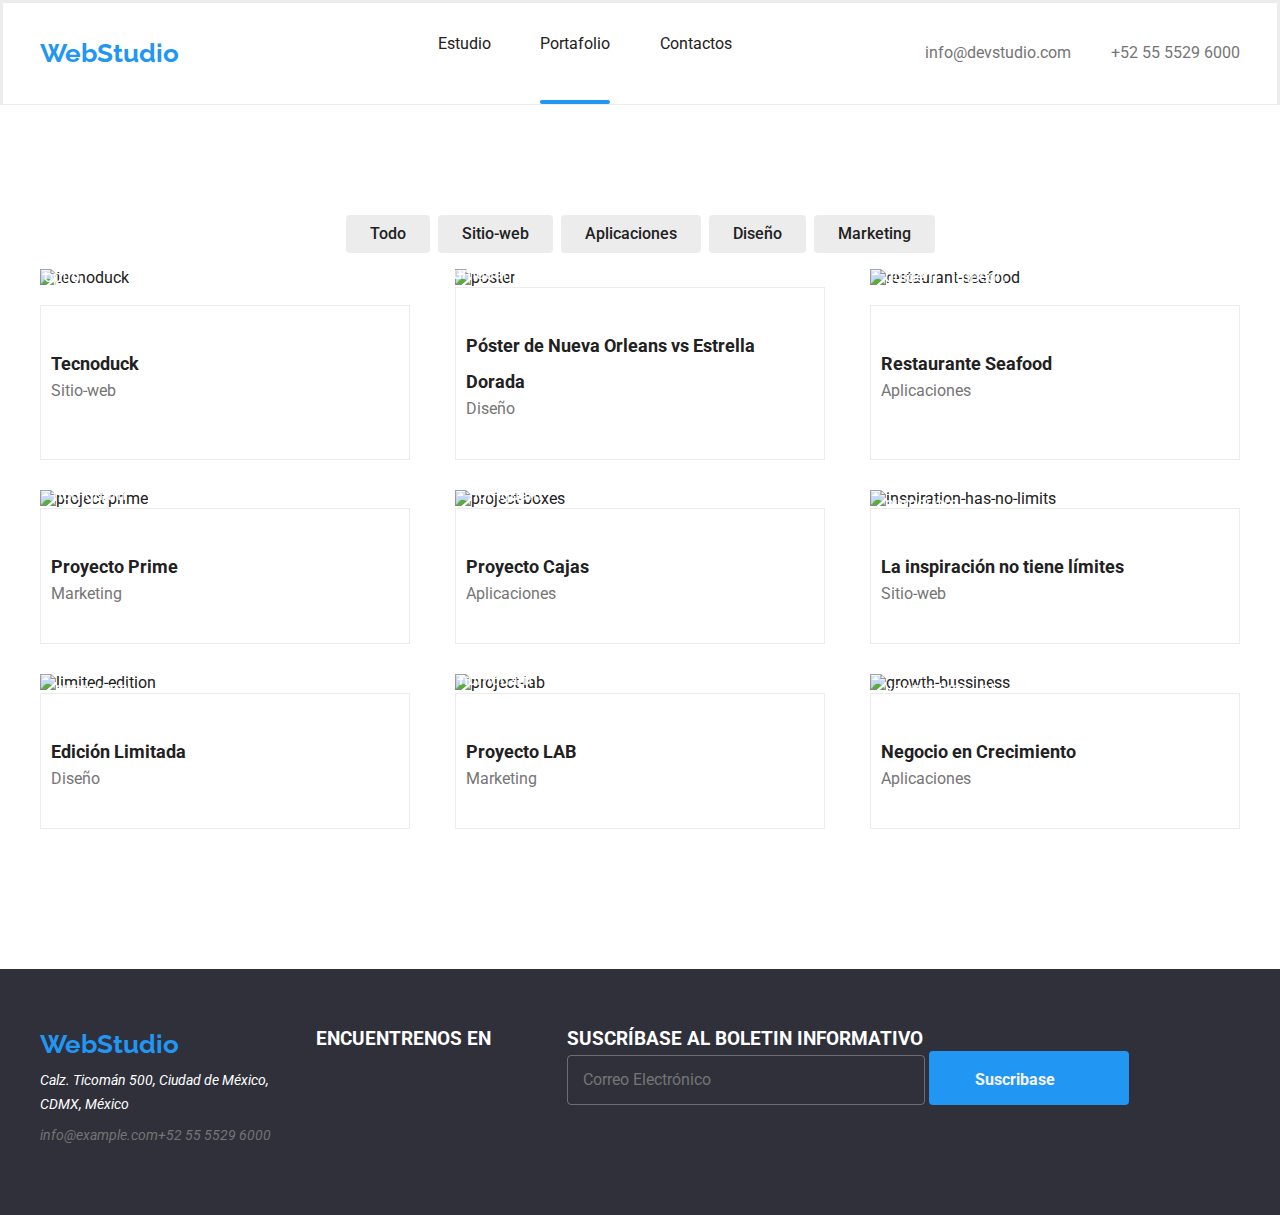
==== portfolio.html @ 41935e2f "ADD _services.css UPDATE BEM to sass files" ====
<!DOCTYPE html>
<html lang="es">
  <head>
    <meta charset="UTF-8" />
    <meta name="viewport" content="width=device-width, initial-scale=1.0" />
    <title>Document</title>
    <link
      rel="stylesheet"
      href="https://cdnjs.cloudflare.com/ajax/libs/modern-normalize/1.0.0/modern-normalize.min.css"
    />
    <link rel="stylesheet" href="./sass/main.css" />
  </head>
  <body>
    <header class="header">
      <div class="container">
        <nav class="nav-bar">
          <h2 class="nav-bar__logo m-0 btn"><a href="./index.html">WebStudio</a></h2>
          <ul class="nav-bar__links m-0 p-0">
            <li class="nav-bar__links">
              <a href="./index.html">Estudio</a>
            </li>
            <li class="nav-bar__links--link-current">
              <a class="" href="./portfolio.html">Portafolio</a>
            </li>
            <li class="nav-bar__links"><a href="#">Contactos</a></li>
          </ul>
          <ul class="nav-bar__links-info m-0">
            <li class="nav-bar__links-info nav-bar__links-info--contact">
              <svg class="nav-bar__links-info--svg-contact">
                <use href="./images/icons/icons.svg#icon-mail"></use>
              </svg>
              <a href="mailto:info@devstudio.com">info@devstudio.com</a>
            </li>
            <li class="nav-bar__links-info nav-bar__links-info--contact">
              <svg class="nav-bar__links-info--svg-contact">
                <use href="./images/icons/icons.svg#icon-smartphone"></use>
              </svg>
              <a href="tel:+525555296000">+52 55 5529 6000</a>
            </li>
          </ul>
        </nav>
      </div>
    </header>
    <main class="container">
      <section class="portfolio section">
        <div class="container">
          <ul class="portfolio__btn-filter">
            <li><button class="portfolio__btn-lst btn" type="button">Todo</button></li>
            <li>
              <button class="portfolio__btn-lst btn" type="button">Sitio-web</button>
            </li>
            <li>
              <button class="portfolio__btn-lst btn" type="button">Aplicaciones</button>
            </li>
            <li>
              <button class="portfolio__btn-lst btn" type="button">Diseño</button>
            </li>
            <li>
              <button class="portfolio__btn-lst btn" type="button">Marketing</button>
            </li>
          </ul>
          <ul class="portfolio_cards">
            <li class="card__info">
              <div class="info__image-container">
                <img class="img" src="./images/tecnoduck.jpg" alt="tecnoduck" width="370" />
                <p class="image-container__p-description m-0 transition">
                  Lorem ipsum dolor sit amet consectetur adipisicing elit. Odio dolores quidem
                  impedit optio numquam voluptatum at inventore laborum cumque accusamus nemo, sequi
                  in tempora sint porro alias consectetur repellat ratione?
                </p>
              </div>
              <div class="info__description-container m-0">
                <h2 class="description-container__h2 m-0">Tecnoduck</h2>
                <p class="description-container__p m-0">Sitio-web</p>
              </div>
            </li>
            <li class="card__info">
              <div class="info__image-container">
                <img class="img" src="./images/poster.jpg" alt="poster" width="370" />
                <p class="image-container__p-description m-0 transition">
                  Lorem ipsum dolor sit amet consectetur adipisicing elit. Odio dolores quidem
                  impedit optio numquam voluptatum at inventore laborum cumque accusamus nemo, sequi
                  in tempora sint porro alias consectetur repellat ratione?
                </p>
              </div>
              <div class="info__description-container m-0">
                <h2 class="description-container__h2 m-0">
                  Póster de Nueva Orleans vs Estrella Dorada
                </h2>
                <p class="description-container__p m-0">Diseño</p>
              </div>
            </li>
            <li class="card__info">
              <div class="info__image-container">
                <img class="img" src="./images/seafood.jpg" alt="restaurant-seafood" width="370" />
                <p class="image-container__p-description m-0 transition">
                  Lorem ipsum dolor sit amet consectetur adipisicing elit. Odio dolores quidem
                  impedit optio numquam voluptatum at inventore laborum cumque accusamus nemo, sequi
                  in tempora sint porro alias consectetur repellat ratione?
                </p>
              </div>
              <div class="info__description-container m-0">
                <h2 class="description-container__h2 m-0">Restaurante Seafood</h2>
                <p class="description-container__p m-0">Aplicaciones</p>
              </div>
            </li>
            <li class="card__info">
              <div class="info__image-container">
                <img class="img" src="./images/headphone.jpg" alt="project-prime" width="370" />
                <p class="image-container__p-description m-0 transition">
                  Lorem ipsum dolor sit amet consectetur adipisicing elit. Odio dolores quidem
                  impedit optio numquam voluptatum at inventore laborum cumque accusamus nemo, sequi
                  in tempora sint porro alias consectetur repellat ratione?
                </p>
              </div>
              <div class="info__description-container m-0">
                <h2 class="description-container__h2 m-0">Proyecto Prime</h2>
                <p class="description-container__p m-0">Marketing</p>
              </div>
            </li>
            <li class="card__info">
              <div class="info__image-container">
                <img class="img" src="./images/boxes.jpg" alt="project-boxes" width="370" />
                <p class="image-container__p-description m-0 transition">
                  Lorem ipsum dolor sit amet consectetur adipisicing elit. Odio dolores quidem
                  impedit optio numquam voluptatum at inventore laborum cumque accusamus nemo, sequi
                  in tempora sint porro alias consectetur repellat ratione?
                </p>
              </div>
              <div class="info__description-container m-0">
                <h2 class="description-container__h2 m-0">Proyecto Cajas</h2>
                <p class="description-container__p m-0">Aplicaciones</p>
              </div>
            </li>
            <li class="card__info">
              <div class="info__image-container">
                <img
                  class="img"
                  src="./images/inspiration.jpg"
                  alt="inspiration-has-no-limits"
                  width="370"
                />
                <p class="image-container__p-description m-0 transition">
                  Lorem ipsum dolor sit amet consectetur adipisicing elit. Odio dolores quidem
                  impedit optio numquam voluptatum at inventore laborum cumque accusamus nemo, sequi
                  in tempora sint porro alias consectetur repellat ratione?
                </p>
              </div>
              <div class="info__description-container m-0">
                <h2 class="description-container__h2 m-0">La inspiración no tiene límites</h2>
                <p class="description-container__p m-0">Sitio-web</p>
              </div>
            </li>
            <li class="card__info">
              <div class="info__image-container">
                <img
                  class="img"
                  src="./images/limited-edition.jpg"
                  alt="limited-edition"
                  width="370"
                />
                <p class="image-container__p-description m-0 transition">
                  Lorem ipsum dolor sit amet consectetur adipisicing elit. Odio dolores quidem
                  impedit optio numquam voluptatum at inventore laborum cumque accusamus nemo, sequi
                  in tempora sint porro alias consectetur repellat ratione?
                </p>
              </div>
              <div class="info__description-container m-0">
                <h2 class="description-container__h2 m-0">Edición Limitada</h2>
                <p class="description-container__p m-0">Diseño</p>
              </div>
            </li>
            <li class="card__info">
              <div class="info__image-container">
                <img class="img" src="./images/label.jpg" alt="project-lab" width="370" />
                <p class="image-container__p-description m-0 transition">
                  Lorem ipsum dolor sit amet consectetur adipisicing elit. Odio dolores quidem
                  impedit optio numquam voluptatum at inventore laborum cumque accusamus nemo, sequi
                  in tempora sint porro alias consectetur repellat ratione?
                </p>
              </div>
              <div class="info__description-container m-0">
                <h2 class="description-container__h2 m-0">Proyecto LAB</h2>
                <p class="description-container__p m-0">Marketing</p>
              </div>
            </li>
            <li class="card__info">
              <div class="info__image-container">
                <img
                  class="img"
                  src="./images/growth-business.jpg"
                  alt="growth-bussiness"
                  width="370"
                />
                <p class="image-container__p-description m-0 transition">
                  Lorem ipsum dolor sit amet consectetur adipisicing elit. Odio dolores quidem
                  impedit optio numquam voluptatum at inventore laborum cumque accusamus nemo, sequi
                  in tempora sint porro alias consectetur repellat ratione?
                </p>
              </div>
              <div class="info__description-container m-0">
                <h2 class="description-container__h2 m-0">Negocio en Crecimiento</h2>
                <p class="description-container__p m-0">Aplicaciones</p>
              </div>
            </li>
          </ul>
        </div>
      </section>
    </main>
    <footer class="contact section--footer">
      <div class="container">
        <address class="address">
          <ul class="address-links">
            <li class="link-info">
              <h2 class="nav-bar__logo m-0">
                <a href="./index.html">WebStudio</a>
              </h2>
              <p class="link-info__address m-0">
                Calz. Ticomán 500, Ciudad de México, CDMX, México
              </p>
              <a class="link-info__action" href="mailto:info@example.com transition"
                >info@example.com</a
              >
              <a class="link-info__action" href="tel:+525555296000 transition">+52 55 5529 6000</a>
            </li>
          </ul>
          <ul class="team-card__social-links footer-links">
            <li class="social-link__title">
              <h3 class="title--initial m-0">ENCUENTRENOS EN</h3>
            </li>
            <li class="social-link btn">
              <svg class="social-link__svg-icon icon-footer">
                <use href="./images/icons/icons.svg#icon-instagram"></use>
              </svg>
            </li>
            <li class="social-link btn">
              <svg class="social-link__svg-icon icon-footer transition">
                <use href="./images/icons/icons.svg#icon-twitter"></use>
              </svg>
            </li>
            <li class="social-link btn">
              <svg class="social-link__svg-icon icon-footer transition">
                <use href="./images/icons/icons.svg#icon-facebook"></use>
              </svg>
            </li>
            <li class="social-link btn">
              <svg class="social-link__svg-icon icon-footer transition">
                <use href="./images/icons/icons.svg#icon-linkedin"></use>
              </svg>
            </li>
          </ul>
          <ul class="footer-form m-0">
            <li>
              <h3 class="footer-form__title">SUSCRÍBASE AL BOLETIN INFORMATIVO</h3>
            </li>
            <li>
              <form class="subscribe-form" name="subscribe-form" action="">
                <label for="email">
                  <input
                    type="email"
                    id="email"
                    class="subscribe-form__email"
                    placeholder="Correo Electrónico"
                  />
                </label>
                <button type="submit" class="subscribe-form__btn title__list--btn-sol">
                  Suscribase
                  <svg class="subscribe-form__svg">
                    <use href="./images/icons/icons.svg#icon-send"></use>
                  </svg>
                </button>
              </form>
            </li>
          </ul>
        </address>
      </div>
    </footer>
  </body>
</html>
---- sass/main.css ----
/*fonts*/
@import url("https://fonts.googleapis.com/css2?family=Raleway:wght@700&family=Roboto:wght@400;500;700;900&display=swap");
/*tags*/
body {
  margin: 0px auto;
  padding: 0px;
  background-color: #ffffff;
  color: #212121;
  font-family: "Roboto", "Raleway", sans-serif;
  text-align: center;
}

header {
  border-bottom: 1px;
  border-color: #ececec;
  border-style: solid;
  text-align: center;
}

div h1 {
  text-align: center;
}

ul {
  padding: 0;
}

h2 {
  color: #212121;
}

p {
  color: #757575;
}

li {
  list-style: none;
}

button {
  border: transparent;
  border-radius: 4px;
  cursor: pointer;
}

a:link {
  text-decoration: none;
  background-color: transparent;
}

fieldset {
  border-color: transparent;
}

.p-0 {
  padding: 0px 0px;
}

.m-0 {
  margin: 0px 0px;
}

.b-0 {
  border: 0;
}

.btn {
  transition: transform 250ms cubic-bezier(0.4, 0, 0.2, 1);
}
.btn:hover {
  transform: scale(1.1);
}

/*Body*/
.container {
  margin: 0px auto;
  width: 1200px;
}

.section {
  padding: 94px 0px;
}

/*Modal*/
.location-modal {
  display: flex;
  align-items: center;
  justify-content: center;
}

.modal {
  display: flex;
  flex-direction: column;
  justify-content: center;
  align-items: start;
  background-color: white;
  padding: 10% 0;
  width: 528px;
  height: 581px;
}

.backdrop {
  display: flex;
  position: fixed;
  top: 0;
  left: 0;
  width: 100%;
  height: 100%;
  background-color: rgba(0, 0, 0, 0.5);
  opacity: 1;
  visibility: visible;
  transition: opacity 250ms cubic-bezier(0.4, 0, 0.2, 1);
}

.is-hidden {
  visibility: hidden;
  opacity: 0;
  pointer-events: none;
}

.modal-form-group {
  display: flex;
  flex-wrap: wrap;
  flex-direction: column;
  justify-content: center;
  align-items: center;
  color: rgb(117, 117, 117);
  text-align: start;
  padding: 0px 40px;
}

.modal-send-form-group {
  font-weight: 400;
  font-size: 12px;
}

.svg-modal {
  position: relative;
  bottom: 25px;
  right: -15px;
  width: 18px;
  height: 18px;
  transition: fill 250ms cubic-bezier(0.4, 0, 0.2, 1);
}

.btn-modal-form {
  padding: 15px;
}

.input-modal-form {
  width: 448px;
  border-radius: 4px;
  padding: 5px 40px;
  border: 2px solid rgba(33, 33, 33, 0.2);
  transition: border-color 250ms cubic-bezier(0.4, 0, 0.2, 1);
}

.textarea {
  resize: none;
  padding: 10px;
}

.input-modal-form:hover:hover {
  cursor: pointer;
  border: 2px solid #2196f3;
}
.input-modal-form:hover:focus {
  border: 2px solid #2196f3;
}
.input-modal-form:hover:hover + .svg-modal, .input-modal-form:hover:focus + .svg-modal {
  fill: #2196f3;
}

.label-rel:focus-visible {
  border: 2px solid #2196f3;
}
.label-rel:hover > .svg-modal {
  fill: #2196f3;
}

.checkbox-form {
  display: flex;
  align-items: baseline;
  gap: 10px;
  padding: 5px 10px;
}

.modal-form-checkbox:checked + .modal-form-checkbox-label::before {
  background-image: url(../images/icons/iconcheck.svg);
  border-color: #2196f3;
  background-color: #2196f3;
}

.header-modal {
  width: 100%;
  height: 0;
  display: flex;
  justify-content: end;
}

.main-modal {
  width: 100%;
  margin-bottom: 1%;
}

.p-modal {
  padding: 20px;
  margin: 0;
}

.btn-close-modal {
  background-color: transparent;
  text-align: center;
  display: flex;
  justify-content: center;
  border: 1px solid rgba(0, 0, 0, 0.1);
  position: relative;
  top: -3px;
  right: 3px;
  border-radius: 100%;
  width: 30px;
  height: 30px;
}
.btn-close-modal:hover {
  fill: #2196f3;
}

.svg-close-modal {
  background-color: transparent;
  position: relative;
  top: 5px;
  width: 18px;
  height: 18px;
}

.visually-hidden {
  position: absolute !important;
  clip: rect(1px 1px 1px 1px);
  padding: 0 !important;
  border: 0 !important;
  height: 0px !important;
  width: 0px !important;
  overflow: hidden;
}

.modal-form-checkbox-label {
  display: flex;
  align-items: center;
  font-weight: normal;
  font-size: 14px;
  line-height: 1.71;
  letter-spacing: 0.03em;
  color: #757575;
  margin-bottom: 30px;
}

.modal-form-checkbox-label::before {
  content: "";
  display: block;
  width: 20px;
  height: 15px;
  border: 1px solid black;
  border-radius: 2px;
  cursor: pointer;
  margin-right: 9px;
  margin-bottom: 20px;
}

/*Header*/
.nav-bar,
header {
  display: flex;
  align-items: center;
}

.nav-bar__logo {
  font-family: "Raleway", sans-serif;
  text-align: right;
  font-style: normal;
  color: #2196f3;
  font-weight: 700;
  font-size: 26px;
  line-height: 31px;
}

.nav-bar__logo a {
  color: #2196f3;
}

.nav-bar__links--link-current::after {
  content: "";
  position: relative;
  display: inline-block;
  width: 100%;
  height: 4px;
  bottom: -37px;
  background-color: #2196f3;
  border-radius: 4px;
}
.nav-bar__links--link-current a {
  color: #212121;
  text-decoration: none;
  transition: color 250ms cubic-bezier(0.4, 0, 0.2, 1);
}
.nav-bar__links--link-current a:hover {
  color: #2196f3;
  background-color: transparent;
  text-decoration: none;
}

.nav-bar__links {
  display: flex;
  align-items: start;
  gap: 25%;
}
.nav-bar__links a {
  color: #212121;
  text-decoration: none;
  transition: color 250ms cubic-bezier(0.4, 0, 0.2, 1);
}
.nav-bar__links a:hover {
  color: #2196f3;
  background-color: transparent;
  text-decoration: none;
}

.nav-bar__links-info--contact a {
  color: #757575;
  text-decoration: none;
  transition: color 250ms cubic-bezier(0.4, 0, 0.2, 1);
}

.nav-bar__links-info--contact:hover .nav-bar__links-info--svg-contact {
  cursor: pointer;
  fill: #2196f3;
}
.nav-bar__links-info--contact:hover a {
  cursor: pointer;
  color: #2196f3;
  background-color: transparent;
  text-decoration: none;
}

.nav-bar__links-info--svg-contact {
  fill: #757575;
  width: 20px;
  height: 20px;
  transition: fill 250ms cubic-bezier(0.4, 0, 0.2, 1);
}

.nav-bar {
  padding: 32px 0px;
  display: flex;
  justify-content: space-between;
}

.nav-bar__links-info {
  display: flex;
  align-items: center;
  gap: 10px;
}
.nav-bar__links-info .nav-bar__links-info--contact {
  display: flex;
  align-items: center;
  gap: 10px;
}

/*section solution-title*/
.title {
  background-image: linear-gradient(0deg, rgb(2, 0, 36), rgba(5, 5, 87, 0.11)), url("../images/work-group.jpg");
  background-repeat: no-repeat;
  background-size: 1600px;
  background-position: center;
}

.title__list--h1 {
  color: #ffffff;
  width: 650px;
  font-weight: 900;
  font-size: 44px;
  line-height: 60px;
}

.title__list {
  display: flex;
  justify-content: center;
}

.title__list--btn-sol {
  background-color: #2196f3;
  color: #f5f4fa;
  width: 200px;
  padding: 10px;
  font-weight: 700;
  line-height: 30px;
}

/*Section values*/
.values ul {
  box-sizing: content-box;
  text-align: left;
}

.values__solutions {
  display: flex;
  justify-content: space-between;
}

.values__solution-card {
  display: flex;
  flex-wrap: wrap;
  width: 270px;
}
.values__solution-card ul {
  padding: 0px;
}
.values__solution-card h2 {
  font-weight: 700;
  font-size: 14px;
  line-height: 17px;
}

.solution-card--svg-solution {
  text-align: center;
  width: 70px;
  border-radius: 4px;
}

.solution-card--svg-container {
  background-color: #f5f4fa;
  text-align: center;
  border-radius: 4px;
}

/*Section services*/
.services__lists {
  display: flex;
  justify-content: space-between;
}

.service-container {
  position: relative;
  overflow: hidden;
  display: flex;
}

.service-container__title {
  position: absolute;
  display: flex;
  align-items: center;
  justify-content: center;
  background-color: rgba(47, 48, 58, 0.8);
  color: #ffffff;
  font-weight: 700;
  font-size: 14px;
  width: 100%;
  height: 25%;
  bottom: 0px;
}

/*portfolio.html*/
/*Section card*/
.portfolio__btn-filter {
  display: flex;
  justify-content: center;
  gap: 8px;
}

.portfolio__btn-lst {
  padding: 6px 24px;
  font-weight: 500;
  font-size: 16px;
  line-height: 26px;
  background-color: #ececec;
  color: #212121;
}
.portfolio__btn-lst:hover, .portfolio__btn-lst:focus {
  background-color: #2196f3;
  color: #ffffff;
  box-shadow: 0px 3px rgba(117, 117, 117, 0.2);
}

.portfolio_cards {
  display: flex;
  flex-wrap: wrap;
  justify-content: space-between;
}

.info__image-container {
  position: relative;
  overflow: hidden;
}

.image-container__p-description {
  position: absolute;
  text-align: justify;
  display: flex;
  align-items: center;
  justify-content: center;
  background-color: rgba(33, 150, 243, 0.8);
  color: #ffffff;
  margin: 0px;
  padding: 15px;
  top: 100%;
  width: 100%;
  height: 100%;
}

.card__info {
  display: flex;
  flex-wrap: wrap;
  width: 370px;
  text-align: left;
  margin-bottom: 30px;
}
.card__info:hover {
  cursor: pointer;
  box-shadow: 2px 3px rgba(117, 117, 117, 0.2);
  border-radius: 4px;
}
.card__info:hover .image-container__p-description {
  top: 0px;
}
.card__info h2 {
  font-weight: 700;
  font-size: 18px;
  line-height: 36px;
}

.img {
  display: block;
  width: 100%;
  height: 100%;
}

.info__description-container {
  display: flex;
  flex-wrap: wrap;
  flex-direction: column;
  width: 370px;
  border: 1px solid #ececec;
  padding: 40px 10px;
}

.transition {
  transition: top 250ms cubic-bezier(0.4, 0, 0.2, 1);
}

/*Section team*/
.team {
  background-color: #f5f4fa;
}

.team__cards {
  display: flex;
  justify-content: space-between;
}

.team-card {
  border: 1px;
  width: 270px;
  border-style: solid;
  border-color: #eeeeee;
  border-radius: 0px 0px 4px 4px;
  box-shadow: 2px 3px rgba(117, 117, 117, 0.2);
}

.team-card__name {
  color: var(#212121);
}

.team-card__social-links {
  padding: 10px 0px;
  list-style: none;
  display: flex;
  justify-content: center;
  gap: 10px;
  transition: background-color 250ms cubic-bezier(0.4, 0, 0.2, 1);
}
.team-card__social-links .social-link {
  display: flex;
  justify-content: center;
  align-items: center;
  width: 44px;
  height: 44px;
  border-radius: 100%;
}
.team-card__social-links .social-link:hover {
  background-color: #2196f3;
  cursor: pointer;
  transform: scale(1.2);
}
.team-card__social-links .social-link:hover > .social-link__svg-icon {
  fill: #ffffff;
}

.social-link__svg-icon {
  fill: #757575;
  width: 20px;
  height: 20px;
}

/*Section Clients*/
.clients__links {
  display: flex;
  gap: 30px;
}

.client-card {
  display: flex;
  justify-content: center;
  align-items: center;
  padding: 18px 0px;
  width: 170px;
  border: 1px solid #757575;
  border-radius: 4px;
}
.client-card:hover {
  cursor: pointer;
  border-color: #2196f3;
  transform: scale(1.2);
}
.client-card:hover .client-card__logo {
  fill: #2196f3;
}

.client-card__logo {
  fill: #757575;
  padding: 10px;
  width: 106px;
  height: 52px;
  transition: scale 250ms cubic-bezier(0.4, 0, 0.2, 1);
}

/*Section Footer*/
.address {
  color: #ffffff;
  text-align: left;
  display: flex;
  padding: 60px 0px;
  gap: 45px;
}

.link-info {
  display: flex;
  flex-wrap: wrap;
}

.link-info__address {
  color: #ffffff;
}

.link-info__action {
  color: #757575;
  transition: color 250ms cubic-bezier(0.4, 0, 0.2, 1);
}
.link-info__action:hover {
  color: #2196f3;
  background-color: transparent;
  text-decoration: none;
}

.address-links {
  margin-bottom: 0px;
  padding-bottom: 0px;
  display: flex;
  flex-wrap: wrap;
  width: 231px;
  font-family: "Roboto";
  font-weight: 400;
  font-size: 14px;
  line-height: 24px;
}

.address-links:nth-child(n) {
  padding: 0px;
  margin: 0px 0px;
}

.contact {
  background-color: #2f303a;
}

.section--footer {
  padding: 0px 10px;
}

.footer-form__title {
  font-style: initial;
  font-weight: 700;
  margin: 0px;
}

.footer-links {
  display: flex;
  flex-wrap: wrap;
  justify-content: space-between;
  padding: 0px;
  margin-top: 0px;
  margin-bottom: 50px;
  width: 206px;
}

.title--initial {
  font-style: initial;
}

.icon-footer {
  fill: #ffffff;
}

.footer__subscribe-form {
  display: flex;
  align-items: center;
  gap: 1%;
}

.subscribe-form__email {
  background-color: transparent;
  color: rgba(255, 255, 255, 0.6);
  border: 1px solid rgba(255, 255, 255, 0.3);
  width: 358px;
  padding: 15px;
  border-radius: 4px;
}
.subscribe-form__email:hover {
  border: 1px solid #2196f3;
}
.subscribe-form__email:focus {
  border: 1px solid #2196f3;
  color: #ffffff;
}

.subscribe-form__btn {
  width: 200px;
  padding: 10px;
}

.subscribe-form__svg {
  width: 24px;
  height: 24px;
}/*# sourceMappingURL=main.css.map */
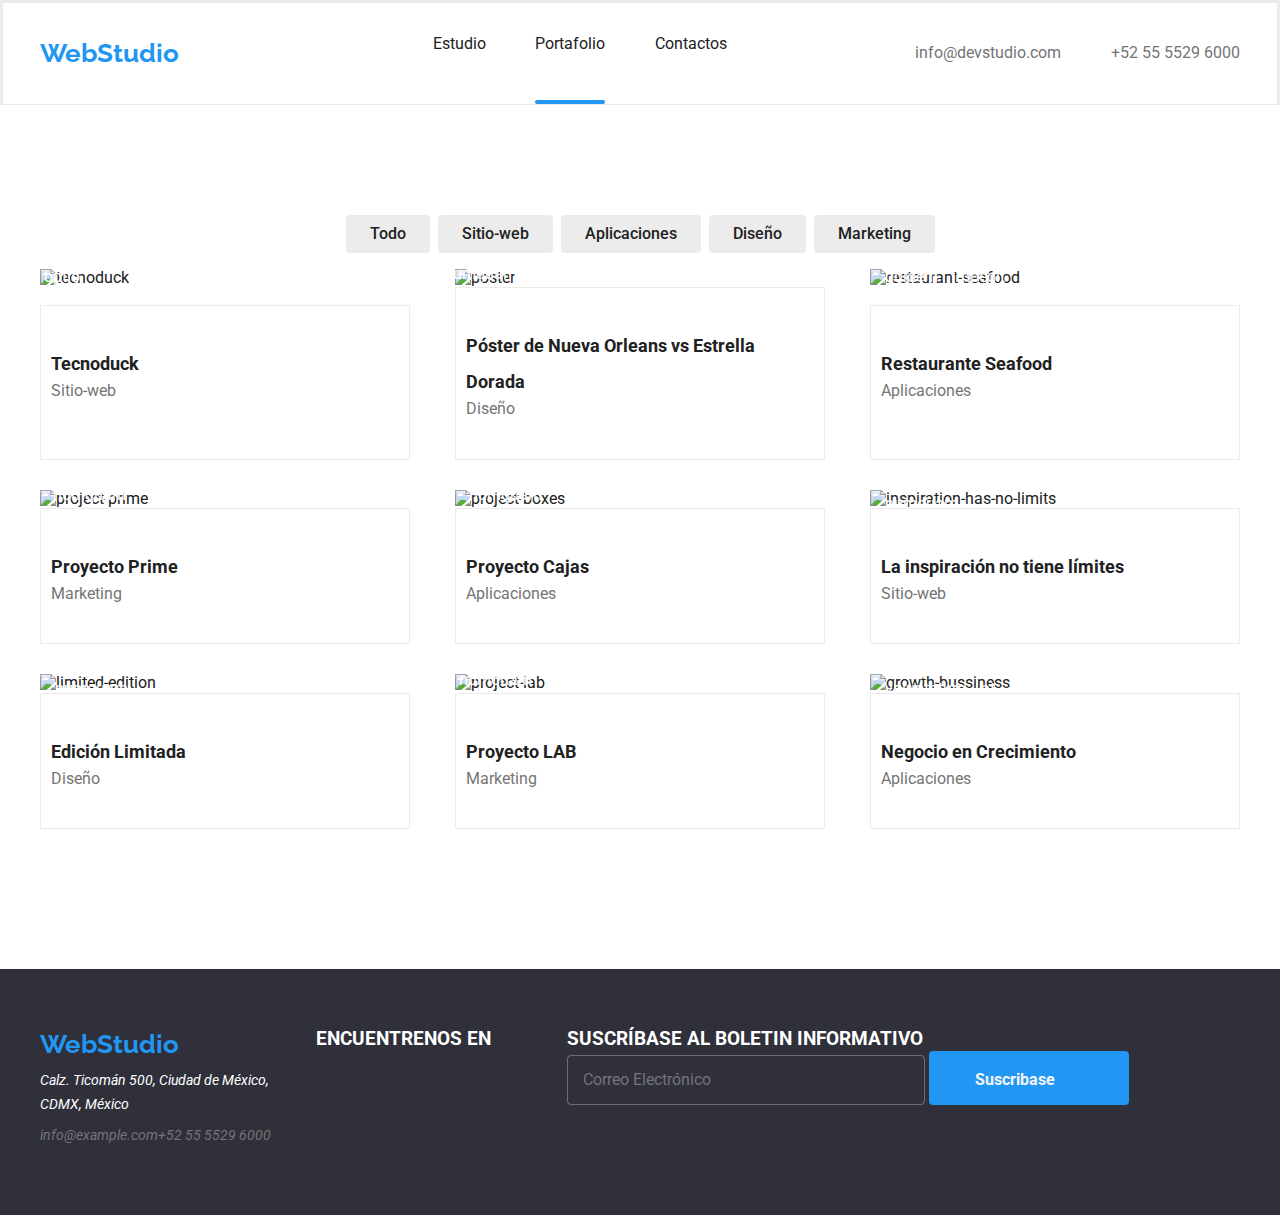
==== commit 183c1dfc: "UPDATE nav bar" ====
--- a/portfolio.html
+++ b/portfolio.html
@@ -12,9 +12,9 @@
   </head>
   <body>
     <header class="header">
-      <div class="container">
+      <div class="container flex">
+        <h2 class="logo flex m-0 btn"><a href="./index.html">WebStudio</a></h2>
         <nav class="nav-bar">
-          <h2 class="nav-bar__logo m-0 btn"><a href="./index.html">WebStudio</a></h2>
           <ul class="nav-bar__links m-0 p-0">
             <li class="nav-bar__links">
               <a href="./index.html">Estudio</a>
@@ -24,21 +24,21 @@
             </li>
             <li class="nav-bar__links"><a href="#">Contactos</a></li>
           </ul>
-          <ul class="nav-bar__links-info m-0">
-            <li class="nav-bar__links-info nav-bar__links-info--contact">
-              <svg class="nav-bar__links-info--svg-contact">
-                <use href="./images/icons/icons.svg#icon-mail"></use>
-              </svg>
-              <a href="mailto:info@devstudio.com">info@devstudio.com</a>
-            </li>
-            <li class="nav-bar__links-info nav-bar__links-info--contact">
-              <svg class="nav-bar__links-info--svg-contact">
-                <use href="./images/icons/icons.svg#icon-smartphone"></use>
-              </svg>
-              <a href="tel:+525555296000">+52 55 5529 6000</a>
-            </li>
-          </ul>
         </nav>
+        <ul class="contact-nav flex flex--links">
+          <li class="nav-bar__links-info nav-bar__links-info--contact">
+            <svg class="nav-bar__links-info--svg-contact">
+              <use href="./images/icons/icons.svg#icon-mail"></use>
+            </svg>
+            <a href="mailto:info@devstudio.com">info@devstudio.com</a>
+          </li>
+          <li class="nav-bar__links-info nav-bar__links-info--contact">
+            <svg class="nav-bar__links-info--svg-contact">
+              <use href="./images/icons/icons.svg#icon-smartphone"></use>
+            </svg>
+            <a href="tel:+525555296000">+52 55 5529 6000</a>
+          </li>
+        </ul>
       </div>
     </header>
     <main class="container">
@@ -212,7 +212,7 @@
         <address class="address">
           <ul class="address-links">
             <li class="link-info">
-              <h2 class="nav-bar__logo m-0">
+              <h2 class="logo m-0">
                 <a href="./index.html">WebStudio</a>
               </h2>
               <p class="link-info__address m-0">
--- a/sass/main.css
+++ b/sass/main.css
@@ -271,9 +271,20 @@
 header {
   display: flex;
   align-items: center;
-}
-
-.nav-bar__logo {
+  justify-content: space-between;
+}
+
+.flex {
+  display: flex;
+  justify-content: space-between;
+  align-items: center;
+}
+
+.flex--links {
+  gap: 20px;
+}
+
+.logo {
   font-family: "Raleway", sans-serif;
   text-align: right;
   font-style: normal;
@@ -283,7 +294,7 @@
   line-height: 31px;
 }
 
-.nav-bar__logo a {
+.logo a {
   color: #2196f3;
 }
 
@@ -329,7 +340,6 @@
   text-decoration: none;
   transition: color 250ms cubic-bezier(0.4, 0, 0.2, 1);
 }
-
 .nav-bar__links-info--contact:hover .nav-bar__links-info--svg-contact {
   cursor: pointer;
   fill: #2196f3;
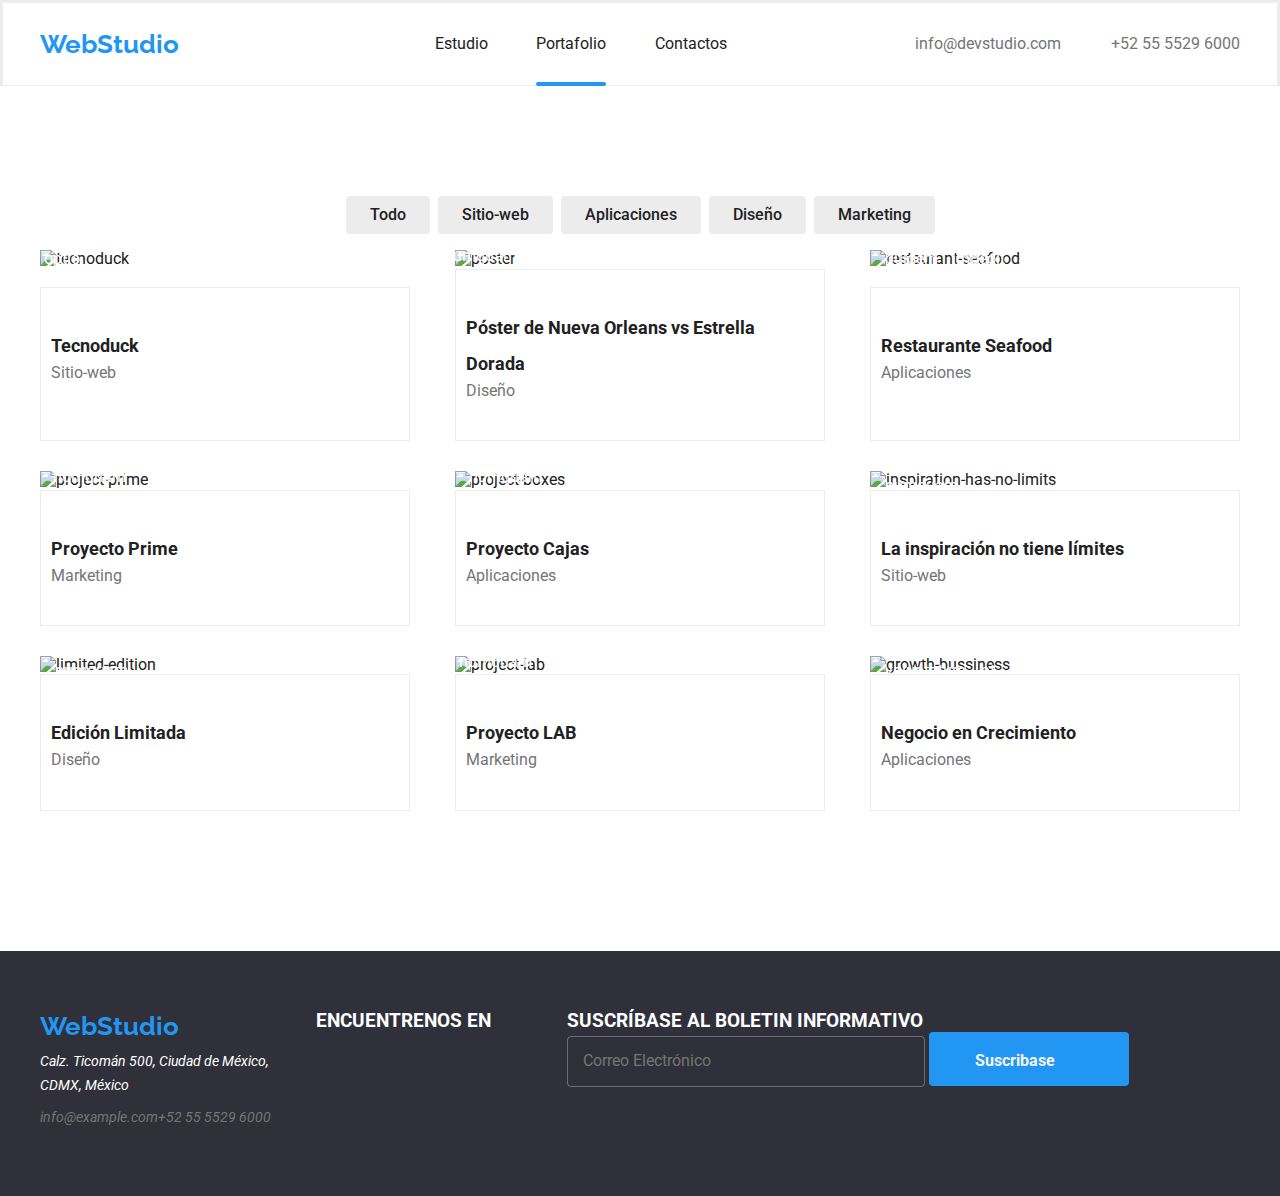
==== commit ec4fcecd: "UPDATE main.min.css file" ====
--- a/portfolio.html
+++ b/portfolio.html
@@ -8,7 +8,7 @@
       rel="stylesheet"
       href="https://cdnjs.cloudflare.com/ajax/libs/modern-normalize/1.0.0/modern-normalize.min.css"
     />
-    <link rel="stylesheet" href="./sass/main.css" />
+    <link rel="stylesheet" href="./css/main.min.css" />
   </head>
   <body>
     <header class="header">
@@ -20,20 +20,20 @@
               <a href="./index.html">Estudio</a>
             </li>
             <li class="nav-bar__links--link-current">
-              <a class="" href="./portfolio.html">Portafolio</a>
+              <a href="./portfolio.html">Portafolio</a>
             </li>
             <li class="nav-bar__links"><a href="#">Contactos</a></li>
           </ul>
         </nav>
         <ul class="contact-nav flex flex--links">
-          <li class="nav-bar__links-info nav-bar__links-info--contact">
-            <svg class="nav-bar__links-info--svg-contact">
+          <li class="contact-nav--contact flex">
+            <svg class="contact-bar--svg-contact">
               <use href="./images/icons/icons.svg#icon-mail"></use>
             </svg>
             <a href="mailto:info@devstudio.com">info@devstudio.com</a>
           </li>
-          <li class="nav-bar__links-info nav-bar__links-info--contact">
-            <svg class="nav-bar__links-info--svg-contact">
+          <li class="contact-nav--contact flex">
+            <svg class="contact-bar--svg-contact">
               <use href="./images/icons/icons.svg#icon-smartphone"></use>
             </svg>
             <a href="tel:+525555296000">+52 55 5529 6000</a>
--- a/css/main.min.css
+++ b/css/main.min.css
@@ -0,0 +1 @@
+@import url(https://fonts.googleapis.com/css2?family=Raleway:wght@700&family=Roboto:wght@400;500;700;900&display=swap);body{margin:0 auto;padding:0;background-color:#fff;color:#212121;font-family:Roboto,Raleway,sans-serif;text-align:center}header{border-bottom:1px;border-color:#ececec;border-style:solid;text-align:center}div h1{text-align:center}ul{padding:0}h2{color:#212121}p{color:#757575}li{list-style:none}button{border:transparent;border-radius:4px;cursor:pointer}a:link{text-decoration:none;background-color:transparent}fieldset{border-color:transparent}.p-0{padding:0 0}.m-0{margin:0 0}.b-0{border:0}.btn{transition:transform 250ms cubic-bezier(.4,0,.2,1)}.btn:hover{transform:scale(1.1)}.container{margin:0 auto;width:1200px}.section{padding:94px 0}.location-modal{display:flex;align-items:center;justify-content:center}.modal{display:flex;flex-direction:column;justify-content:center;align-items:start;background-color:#fff;padding:10% 0;width:528px;height:581px}.backdrop{display:flex;position:fixed;top:0;left:0;width:100%;height:100%;background-color:rgba(0,0,0,.5);opacity:1;visibility:visible;transition:opacity 250ms cubic-bezier(.4,0,.2,1)}.is-hidden{visibility:hidden;opacity:0;pointer-events:none}.modal-form-group{display:flex;flex-wrap:wrap;flex-direction:column;justify-content:center;align-items:center;color:#757575;text-align:start;padding:0 40px}.modal-send-form-group{font-weight:400;font-size:12px}.svg-modal{position:relative;bottom:25px;right:-15px;width:18px;height:18px;transition:fill 250ms cubic-bezier(.4,0,.2,1)}.btn-modal-form{padding:15px}.input-modal-form{width:448px;border-radius:4px;padding:5px 40px;border:2px solid rgba(33,33,33,.2);transition:border-color 250ms cubic-bezier(.4,0,.2,1)}.textarea{resize:none;padding:10px}.input-modal-form:hover:hover{cursor:pointer;border:2px solid #2196f3}.input-modal-form:hover:focus{border:2px solid #2196f3}.input-modal-form:hover:focus+.svg-modal,.input-modal-form:hover:hover+.svg-modal{fill:#2196f3}.label-rel:focus-visible{border:2px solid #2196f3}.label-rel:hover>.svg-modal{fill:#2196f3}.checkbox-form{display:flex;align-items:baseline;gap:10px;padding:5px 10px}.modal-form-checkbox:checked+.modal-form-checkbox-label::before{background-image:url(../images/icons/iconcheck.svg);border-color:#2196f3;background-color:#2196f3}.header-modal{width:100%;height:0;display:flex;justify-content:end}.main-modal{width:100%;margin-bottom:1%}.p-modal{padding:20px;margin:0}.btn-close-modal{background-color:transparent;text-align:center;display:flex;justify-content:center;border:1px solid rgba(0,0,0,.1);position:relative;top:-3px;right:3px;border-radius:100%;width:30px;height:30px}.btn-close-modal:hover{fill:#2196f3}.svg-close-modal{background-color:transparent;position:relative;top:5px;width:18px;height:18px}.visually-hidden{position:absolute!important;clip:rect(1px 1px 1px 1px);padding:0!important;border:0!important;height:0!important;width:0!important;overflow:hidden}.modal-form-checkbox-label{display:flex;align-items:center;font-weight:400;font-size:14px;line-height:1.71;letter-spacing:.03em;color:#757575;margin-bottom:30px}.modal-form-checkbox-label::before{content:"";display:block;width:20px;height:15px;border:1px solid #000;border-radius:2px;cursor:pointer;margin-right:9px;margin-bottom:20px}.nav-bar,header{display:flex;align-items:center;justify-content:space-between}.flex{display:flex;justify-content:space-between;align-items:center}.flex--links{gap:20px}.logo{font-family:Raleway,sans-serif;text-align:right;font-style:normal;color:#2196f3;font-weight:700;font-size:26px;line-height:31px}.logo a{color:#2196f3}.nav-bar__links--link-current{position:relative}.nav-bar__links--link-current::after{content:"";position:absolute;display:inline-block;width:100%;height:4px;left:0;bottom:-33px;background-color:#2196f3;border-radius:4px}.nav-bar__links--link-current a{color:#212121;text-decoration:none;transition:color 250ms cubic-bezier(.4,0,.2,1)}.nav-bar__links--link-current a:hover{color:#2196f3;background-color:transparent;text-decoration:none}.nav-bar__links{display:flex;align-items:start;gap:25%}.nav-bar__links a{color:#212121;text-decoration:none;transition:color 250ms cubic-bezier(.4,0,.2,1)}.nav-bar__links a:hover{color:#2196f3;background-color:transparent;text-decoration:none}.contact-nav--contact{gap:10px}.contact-nav--contact a{color:#757575;text-decoration:none;transition:color 250ms cubic-bezier(.4,0,.2,1)}.contact-nav--contact:hover .contact-bar--svg-contact{cursor:pointer;fill:#2196f3}.contact-nav--contact:hover a{cursor:pointer;color:#2196f3;background-color:transparent;text-decoration:none}.contact-bar--svg-contact{fill:#757575;width:20px;height:20px;transition:fill 250ms cubic-bezier(.4,0,.2,1)}.nav-bar{padding:32px 0;display:flex;justify-content:space-between}.contact-bar{display:flex;align-items:center;justify-content:space-between}.title{background-image:linear-gradient(0deg,#020024,rgba(5,5,87,.11)),url(../images/work-group.jpg);background-repeat:no-repeat;background-size:1600px;background-position:center}.title__list--h1{color:#fff;width:650px;font-weight:900;font-size:44px;line-height:60px}.title__list{display:flex;justify-content:center}.title__list--btn-sol{background-color:#2196f3;color:#f5f4fa;width:200px;padding:10px;font-weight:700;line-height:30px}.values ul{box-sizing:content-box;text-align:left}.values__solutions{display:flex;justify-content:space-between}.values__card{display:flex;flex-wrap:wrap;width:270px}.card__title{font-weight:700;font-size:14px;line-height:17px}.values-card__svg{text-align:center;width:70px;border-radius:4px}.values-card__container-svg{background-color:#f5f4fa;text-align:center;border-radius:4px}.services__lists{display:flex;justify-content:space-between}.service-container{position:relative;overflow:hidden;display:flex}.service-container__title{position:absolute;display:flex;align-items:center;justify-content:center;background-color:rgba(47,48,58,.8);color:#fff;font-weight:700;font-size:14px;width:100%;height:25%;bottom:0}.portfolio__btn-filter{display:flex;justify-content:center;gap:8px}.portfolio__btn-lst{padding:6px 24px;font-weight:500;font-size:16px;line-height:26px;background-color:#ececec;color:#212121}.portfolio__btn-lst:focus,.portfolio__btn-lst:hover{background-color:#2196f3;color:#fff;box-shadow:0 3px rgba(117,117,117,.2)}.portfolio_cards{display:flex;flex-wrap:wrap;justify-content:space-between}.info__image-container{position:relative;overflow:hidden}.image-container__p-description{position:absolute;text-align:justify;display:flex;align-items:center;justify-content:center;background-color:rgba(33,150,243,.8);color:#fff;margin:0;padding:15px;top:100%;width:100%;height:100%}.card__info{display:flex;flex-wrap:wrap;width:370px;text-align:left;margin-bottom:30px}.card__info:hover{cursor:pointer;box-shadow:2px 3px rgba(117,117,117,.2);border-radius:4px}.card__info:hover .image-container__p-description{top:0}.card__info h2{font-weight:700;font-size:18px;line-height:36px}.img{display:block;width:100%;height:100%}.info__description-container{display:flex;flex-wrap:wrap;flex-direction:column;width:370px;border:1px solid #ececec;padding:40px 10px}.transition{transition:top 250ms cubic-bezier(.4,0,.2,1)}.team{background-color:#f5f4fa}.team__cards{display:flex;justify-content:space-between}.team-card{border:1px;width:270px;border-style:solid;border-color:#eee;border-radius:0 0 4px 4px;box-shadow:2px 3px rgba(117,117,117,.2)}.team-card__name{color:var(#212121)}.team-card__social-links{padding:10px 0;list-style:none;display:flex;justify-content:center;gap:10px;transition:background-color 250ms cubic-bezier(.4,0,.2,1)}.team-card__social-links .social-link{display:flex;justify-content:center;align-items:center;width:44px;height:44px;border-radius:100%}.team-card__social-links .social-link:hover{background-color:#2196f3;cursor:pointer;transform:scale(1.2)}.team-card__social-links .social-link:hover>.social-link__svg-icon{fill:#fff}.social-link__svg-icon{fill:#757575;width:20px;height:20px}.clients__links{display:flex;gap:30px}.client-card{display:flex;justify-content:center;align-items:center;padding:18px 0;width:170px;border:1px solid #757575;border-radius:4px}.client-card:hover{cursor:pointer;border-color:#2196f3;transform:scale(1.2)}.client-card:hover .client-card__logo{fill:#2196f3}.client-card__logo{fill:#757575;padding:10px;width:106px;height:52px;transition:scale 250ms cubic-bezier(.4,0,.2,1)}.address{color:#fff;text-align:left;display:flex;padding:60px 0;gap:45px}.link-info{display:flex;flex-wrap:wrap}.link-info__address{color:#fff}.link-info__action{color:#757575;transition:color 250ms cubic-bezier(.4,0,.2,1)}.link-info__action:hover{color:#2196f3;background-color:transparent;text-decoration:none}.address-links{margin-bottom:0;padding-bottom:0;display:flex;flex-wrap:wrap;width:231px;font-family:Roboto;font-weight:400;font-size:14px;line-height:24px}.address-links:nth-child(n){padding:0;margin:0 0}.contact{background-color:#2f303a}.section--footer{padding:0 10px}.footer-form__title{font-style:initial;font-weight:700;margin:0}.footer-links{display:flex;flex-wrap:wrap;justify-content:space-between;padding:0;margin-top:0;margin-bottom:50px;width:206px}.title--initial{font-style:initial}.icon-footer{fill:#fff}.footer__subscribe-form{display:flex;align-items:center;gap:1%}.subscribe-form__email{background-color:transparent;color:rgba(255,255,255,.6);border:1px solid rgba(255,255,255,.3);width:358px;padding:15px;border-radius:4px}.subscribe-form__email:hover{border:1px solid #2196f3}.subscribe-form__email:focus{border:1px solid #2196f3;color:#fff}.subscribe-form__btn{width:200px;padding:10px}.subscribe-form__svg{width:24px;height:24px}